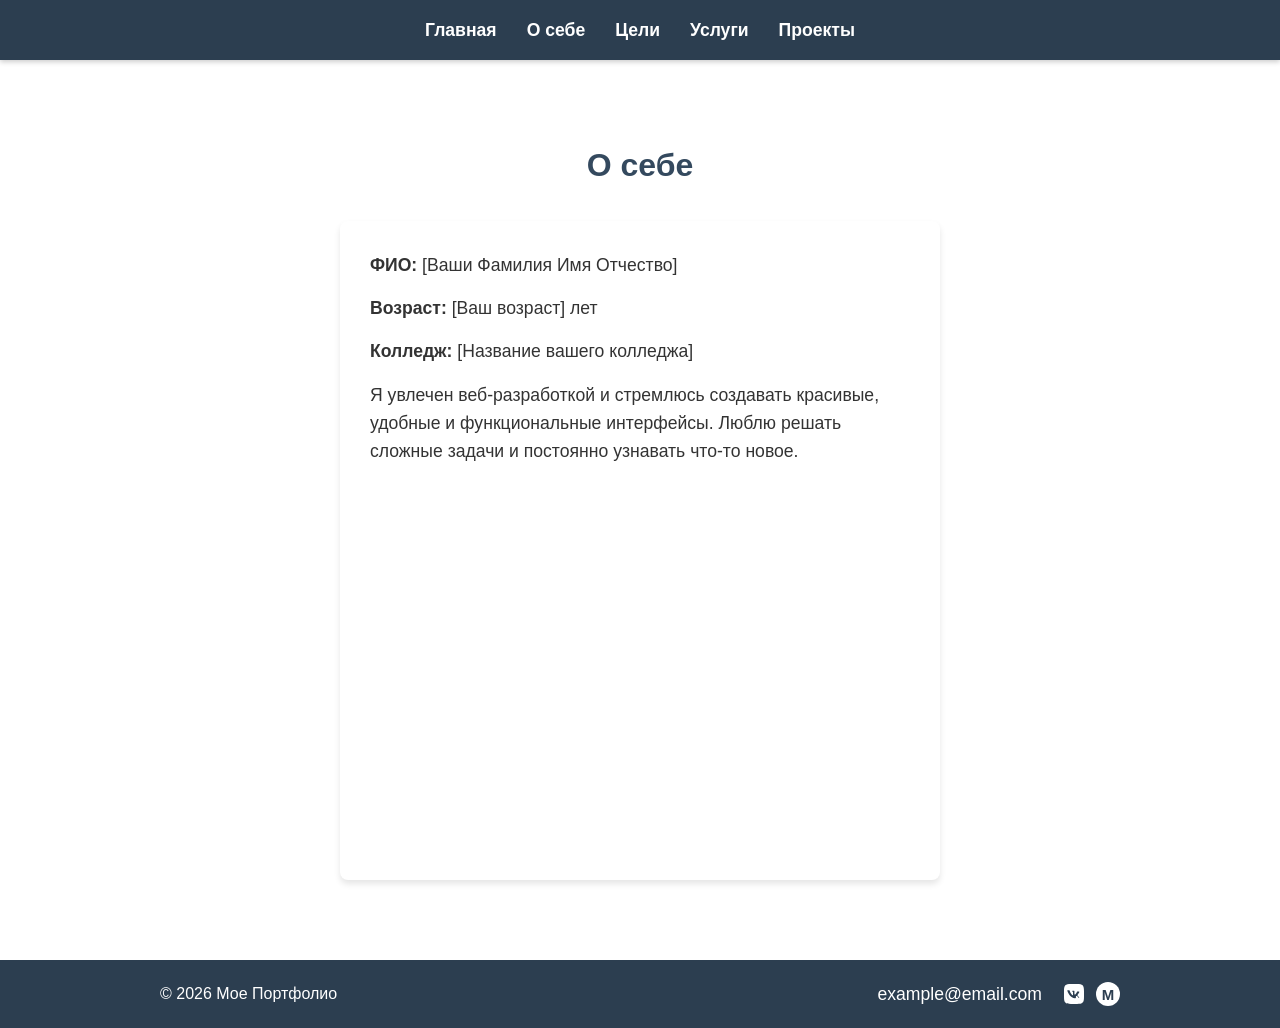
==== about.html @ 089b1bbd "Add files via upload" ====
<!DOCTYPE html>
<html lang="ru">

<head>
    <meta charset="UTF-8">
    <meta name="viewport" content="width=device-width, initial-scale=1.0">
    <title>Мое Портфолио - О себе</title>
    <link rel="stylesheet" href="css/style.css">
    <link rel="stylesheet" href="css/about.css">
</head>

<body>
    <header>
        <nav>
            <ul>
                <li><a href="index.html">Главная</a></li>
                <li><a href="about.html">О себе</a></li>
                <li><a href="goals.html">Цели</a></li>
                <li><a href="services.html">Услуги</a></li>
                <li><a href="projects.html">Проекты</a></li>
            </ul>
        </nav>
    </header>

    <main>
        <section id="about">
            <h2>О себе</h2>
            <div class="about-content">
                <p><strong>ФИО:</strong> [Ваши Фамилия Имя Отчество]</p>
                <p><strong>Возраст:</strong> [Ваш возраст] лет</p>
                <p><strong>Колледж:</strong> [Название вашего колледжа]</p>
                <p>Я увлечен веб-разработкой и стремлюсь создавать красивые, удобные и функциональные интерфейсы. Люблю
                    решать сложные задачи и постоянно узнавать что-то новое.</p>
            </div>
        </section>
    </main>

    <footer>
        <div class="footer-content">
            <p>&copy; 2026 Мое Портфолио</p>
            <div class="footer-contacts">
                <a href="mailto:example@email.com" class="email-link">example@email.com</a>
                <div class="socials">
                    <a href="https://vk.com/" target="_blank" class="social-icon vk" title="ВКонтакте">
                        <!-- Иконка ВКонтакте -->
                        <svg viewBox="0 0 24 24" width="24" height="24">
                            <path fill="currentColor"
                                d="M15.07 2H8.93C3.33 2 2 3.33 2 8.93v6.14C2 20.67 3.33 22 8.93 22h6.14c5.6 0 6.93-1.33 6.93-6.93V8.93C22 3.33 20.67 2 15.07 2zm3.34 14.15l-.89.02c-.89 0-1.15-.7-1.78-1.36-.67-.69-.97-.69-1.24-.69-.47 0-.6.17-.6.93v.64c0 .35-.11.46-1.04.46-1.92 0-4.04-1.12-5.41-3.13-1.65-2.39-2.11-4.14-2.11-4.48 0-.17.06-.35.43-.35h1.34c.31 0 .43.14.56.49 1 2.89 2.45 4.54 3.06 4.54.2 0 .3-.07.3-.47v-2.39c0-.64-.2-.93-.76-.93-.24 0-.16-.25-.03-.39.19-.21.57-.3.94-.3h.85c.32 0 .41.17.41.56v2.79c0 .38.16.47.33.47.24 0 .54-.25 1.15-.88.66-.7 1.13-1.85 1.13-1.85.09-.2.24-.29.5-.29h1.32c.45 0 .54.24.46.56-.17.75-1.46 2.49-1.67 2.76-.27.35-.35.47 0 .95.27.38 1.19 1.14 1.48 1.62.24.37.07.67-.39.67z" />
                        </svg>
                    </a>
                    <a href="#" target="_blank" class="social-icon max" title="Max">
                        <svg viewBox="0 0 24 24" width="24" height="24">
                            <circle cx="12" cy="12" r="12" fill="white" />
                            <text x="50%" y="50%" fill="#2c3e50" font-family="sans-serif" font-weight="bold"
                                font-size="15" text-anchor="middle" dominant-baseline="central">M</text>
                        </svg>
                    </a>
                </div>
            </div>
        </div>
    </footer>
</body>

</html>
---- css/style.css ----
﻿* {
  margin: 0;
  padding: 0;
  box-sizing: border-box;
}

html {
  scroll-behavior: smooth; /* РџР»Р°РІРЅР°СЏ РїСЂРѕРєСЂСѓС‚РєР° Рє СЃРµРєС†РёСЏРј */
}

body {
  font-family: "Segoe UI", Tahoma, Geneva, Verdana, sans-serif;
  line-height: 1.6;
  color: #333;
  background-color: #f4f4f9;
}

header {
  background-color: #2c3e50;
  color: white;
  position: fixed;
  width: 100%;
  top: 0;
  z-index: 1000;
  box-shadow: 0 2px 5px rgba(0, 0, 0, 0.2);
}

nav ul {
  display: flex;
  justify-content: center;
  list-style: none;
  padding: 1rem;
}

nav ul li {
  margin: 0 15px;
}

nav ul li a {
  color: white;
  text-decoration: none;
  font-size: 1.1rem;
  font-weight: bold;
  transition: color 0.3s ease;
}

nav ul li a:hover {
  color: #3498db;
}

main {
  /* РћС‚СЃС‚СѓРї РґР»СЏ С„РёРєСЃРёСЂРѕРІР°РЅРЅРѕРіРѕ С…РµРґРµСЂР° */
  margin-top: 60px;
}

section {
  min-height: 100vh;
  padding: 80px 20px;
  display: flex;
  flex-direction: column;
  align-items: center;
  justify-content: center;
  text-align: center;
}

section h1 {
  font-size: 2.5rem;
  margin-bottom: 10px;
  color: #2c3e50;
}

section h2 {
  font-size: 2rem;
  margin-bottom: 30px;
  color: #34495e;
}

footer {
  background-color: #2c3e50;
  color: white;
  text-align: center;
  padding: 20px;
}

/* пїЅпїЅпїЅпїЅ пїЅ пїЅпїЅпїЅпїЅпїЅпїЅ */
.footer-content {
  display: flex;
  justify-content: space-between;
  align-items: center;
  max-width: 1000px;
  margin: 0 auto;
  padding: 0 20px;
  flex-wrap: wrap;
  gap: 15px;
}

.footer-contacts {
  display: flex;
  align-items: center;
  gap: 20px;
}

.email-link {
  color: white;
  text-decoration: none;
  font-size: 1.1rem;
  transition: color 0.3s ease;
}

.email-link:hover {
  color: #3498db;
}

.socials {
  display: flex;
  gap: 10px;
}

.social-icon {
  display: inline-flex;
  align-items: center;
  justify-content: center;
  color: white;
  transition:
    transform 0.3s ease,
    color 0.3s ease;
}

.social-icon:hover {
  color: #3498db;
  transform: scale(1.1);
}
---- css/about.css ----
#about {
  background-color: #ffffff;
}

.about-content {
  background: white;
  padding: 30px;
  border-radius: 8px;
  box-shadow: 0 4px 6px rgba(0, 0, 0, 0.1);
  max-width: 600px;
  width: 100%;
  flex: 1 1 300px;
}

.about-content p {
  font-size: 1.1rem;
  margin-bottom: 15px;
  text-align: left;
}
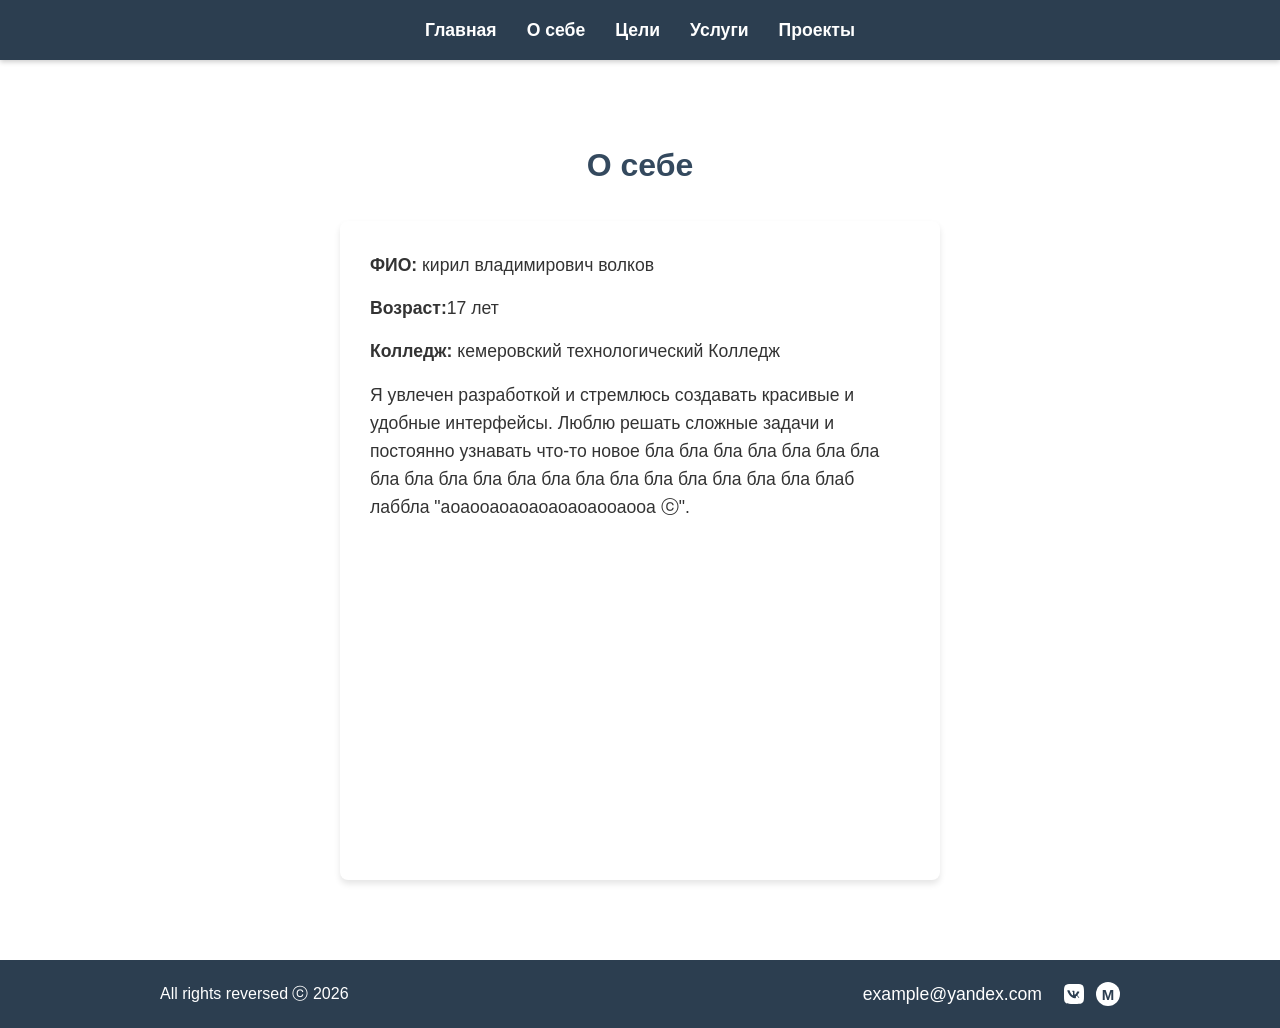
==== commit 25a5d119: "Add files via upload" ====
--- a/about.html
+++ b/about.html
@@ -4,7 +4,7 @@
 <head>
     <meta charset="UTF-8">
     <meta name="viewport" content="width=device-width, initial-scale=1.0">
-    <title>Мое Портфолио - О себе</title>
+    <title>Мое Портфолио - Мои проекты</title>
     <link rel="stylesheet" href="css/style.css">
     <link rel="stylesheet" href="css/about.css">
 </head>
@@ -26,22 +26,22 @@
         <section id="about">
             <h2>О себе</h2>
             <div class="about-content">
-                <p><strong>ФИО:</strong> [Ваши Фамилия Имя Отчество]</p>
-                <p><strong>Возраст:</strong> [Ваш возраст] лет</p>
-                <p><strong>Колледж:</strong> [Название вашего колледжа]</p>
-                <p>Я увлечен веб-разработкой и стремлюсь создавать красивые, удобные и функциональные интерфейсы. Люблю
-                    решать сложные задачи и постоянно узнавать что-то новое.</p>
+                <p><strong>ФИО:</strong> кирил владимирович волков</p>
+                <p><strong>Возраст:</strong>17 лет</p>
+                <p><strong>Колледж:</strong> кемеровский технологический Колледж</p>
+                <p>Я увлечен разработкой и стремлюсь создавать красивые и  удобные интерфейсы. Люблю
+                    решать сложные задачи и постоянно узнавать что-то новое бла бла бла бла бла бла бла бла бла бла бла бла бла бла бла бла бла бла бла бла блаб лаббла "аоаооаоаоаоаоаоаооаооа ⓒ".</p>
             </div>
         </section>
     </main>
 
-    <footer>
+   <footer>
         <div class="footer-content">
-            <p>&copy; 2026 Мое Портфолио</p>
+            <p>  All rights reversed ⓒ 2026</p>
             <div class="footer-contacts">
-                <a href="mailto:example@email.com" class="email-link">example@email.com</a>
+                <a href="mailto:example@yandex.com" class="email-link">example@yandex.com</a>
                 <div class="socials">
-                    <a href="https://vk.com/" target="_blank" class="social-icon vk" title="ВКонтакте">
+                    <a href="https://vk.com/nonic" target="_blank" class="social-icon vk" title="ВКонтакте">
                         <!-- Иконка ВКонтакте -->
                         <svg viewBox="0 0 24 24" width="24" height="24">
                             <path fill="currentColor"
@@ -59,6 +59,4 @@
             </div>
         </div>
     </footer>
-</body>
-
 </html>
